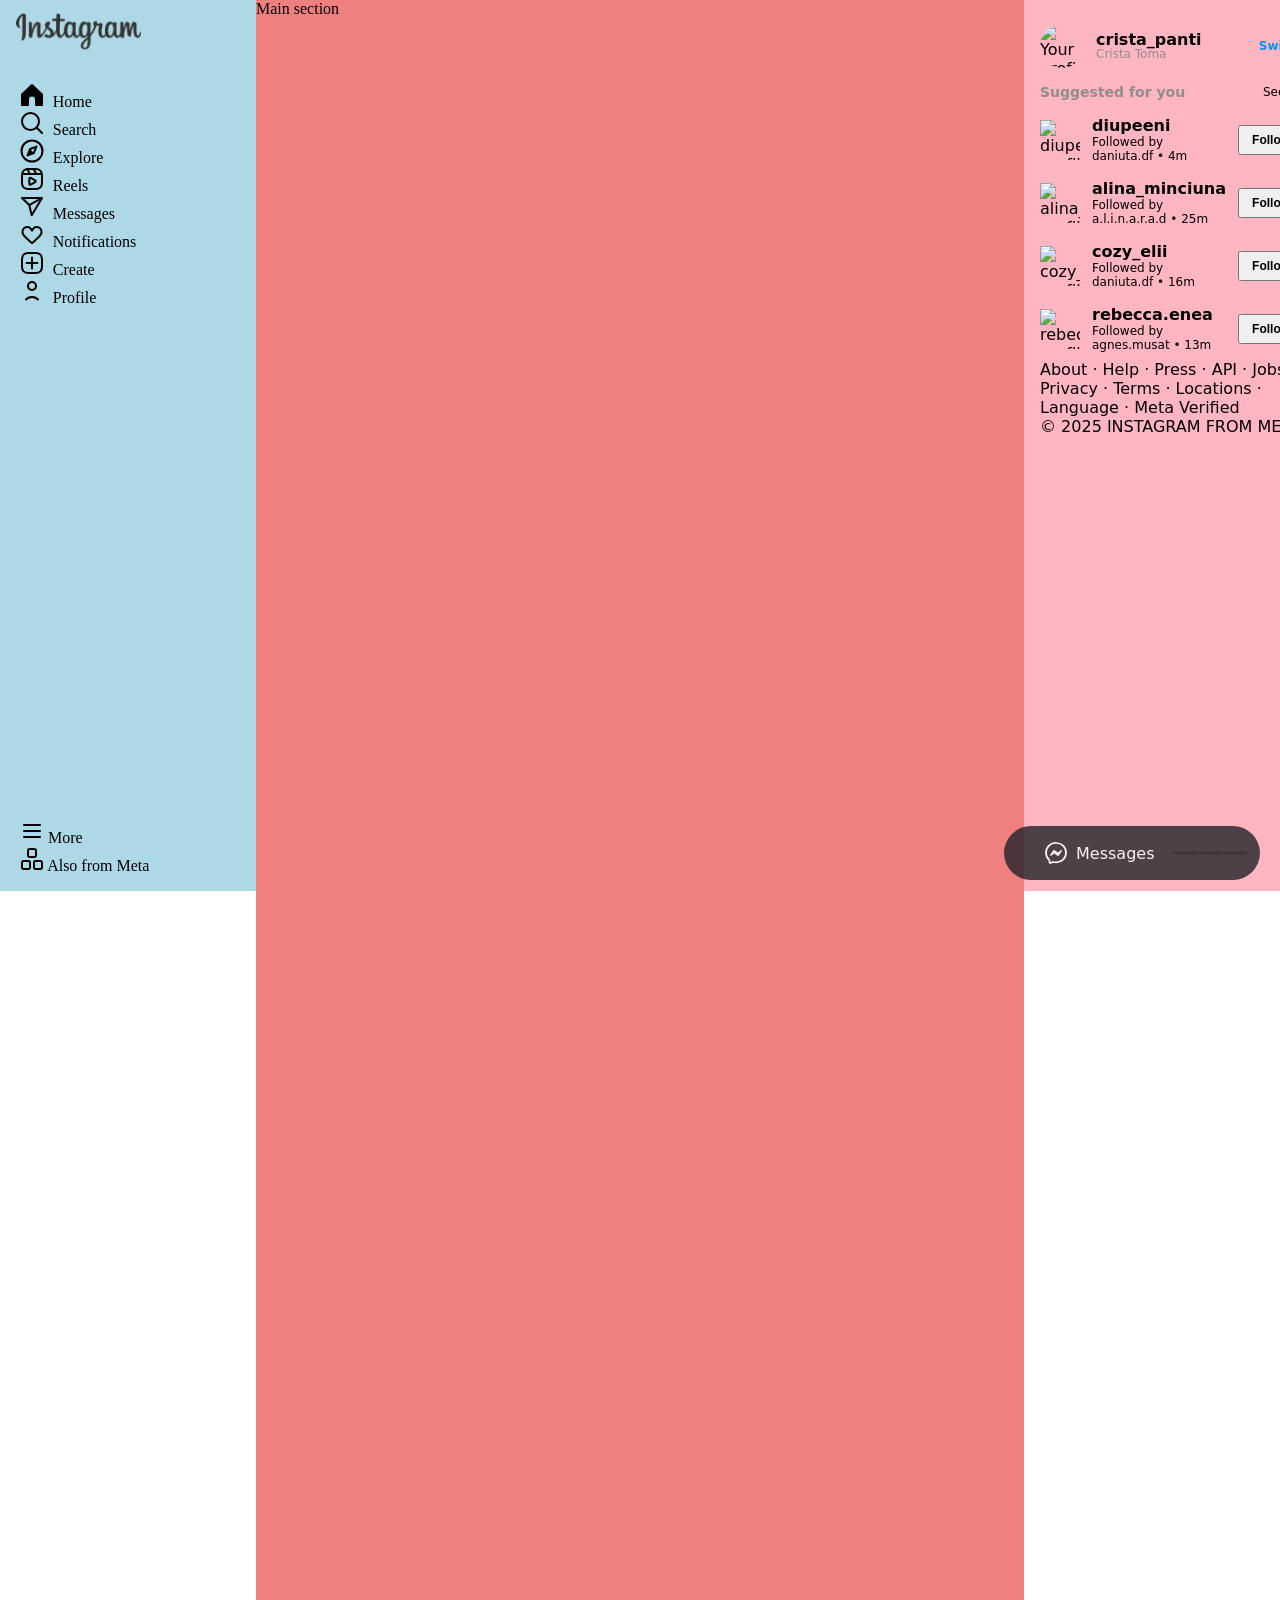
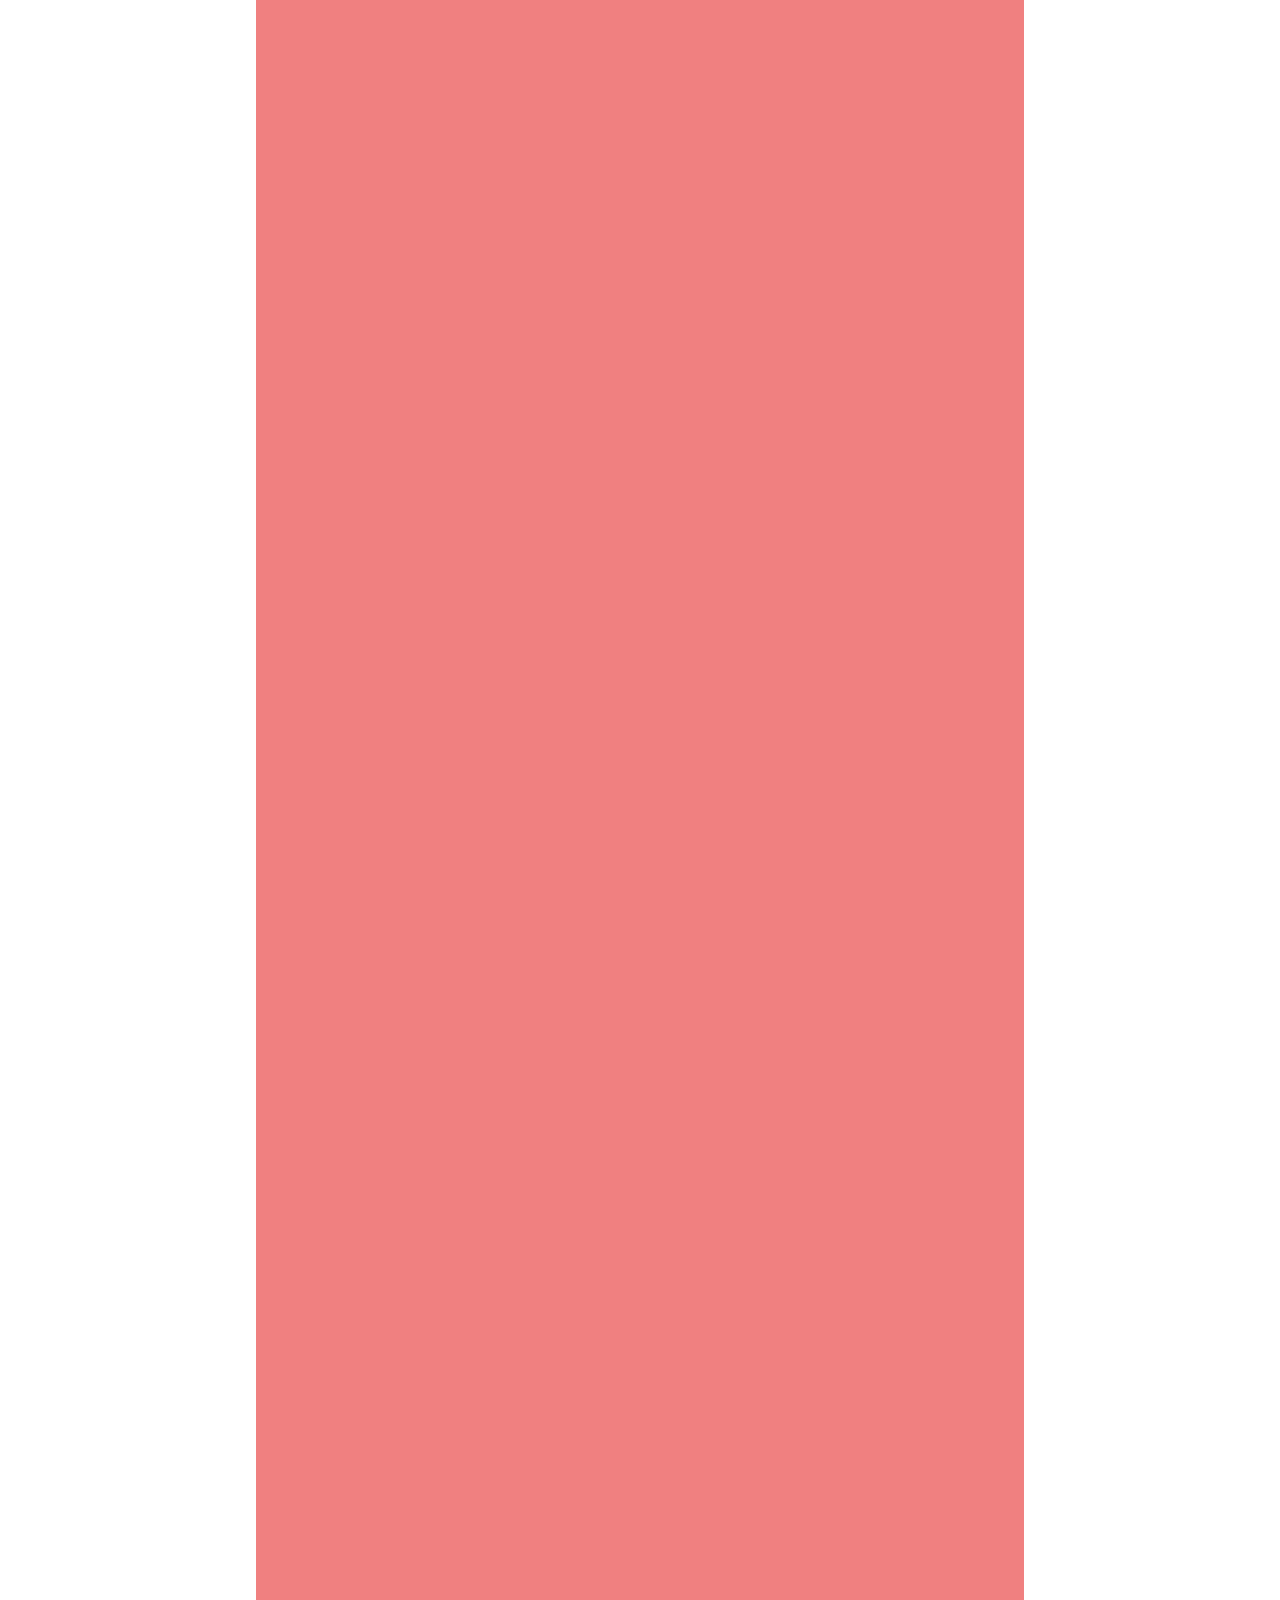
==== home.html @ 1e5a840c "first commit" ====
<!DOCTYPE html>
<html lang="en">
   <head>
      <meta charset="UTF-8">
      <meta name="viewport" content="width=device-width, initial-scale=1.0">
      <link rel="stylesheet" href="./home.css">
      <link rel="stylesheet" href="base.css">
      <title>Document</title>
   </head>
   <body>
      <div class="home_wrapper">
         <!-- Left sidebar  -->
        <div class="left_nav">
            <div class="instagram_text">
               <img src="./assets/instagram_text.png" alt="instagram text">
            </div>
            <!-- Left nav -->
             <div class="side_nav_nested_container">
            <ul class="side-menu">
               <li>
                  <a href="#" class="menu-link">
                     <!-- Home -->
                     <svg class="menu-icon" xmlns="http://www.w3.org/2000/svg"
                        viewBox="0 0 24 24" fill="currentColor" width="24" height="24">
                        <path d="M22 23h-6.001a1 1 0 0 1-1-1v-5.455a2.997 2.997 0 1 0-5.993 0V22a1 1 0 0 1-1 1H2a1 1 0 0 1-1-1V11.543a1.002 1.002 0 0 1 .31-.724l10-9.543a1.001 1.001 0 0 1 1.38 0l10 9.543a1.002 1.002 0 0 1 .31.724V22a1 1 0 0 1-1 1Z"></path>
                     </svg>
                     <span>Home</span>
                  </a>
               </li>
               <li>
                  <a href="#" class="menu-link">
                     <!-- Search -->
                     <svg class="menu-icon" xmlns="http://www.w3.org/2000/svg" viewBox="0 0 24 24"
                        fill="none" stroke="currentColor" stroke-width="2" stroke-linecap="round" stroke-linejoin="round"
                        width="24" height="24">
                        <path d="M19 10.5A8.5 8.5 0 1 1 10.5 2a8.5 8.5 0 0 1 8.5 8.5Z"></path>
                        <line x1="16.511" y1="16.511" x2="22" y2="22"></line>
                     </svg>
                     <span>Search</span>
                  </a>
               </li>
               <li>
                  <a href="#" class="menu-link">
                     <!-- Explore (compass corect) -->
                     <svg class="menu-icon" xmlns="http://www.w3.org/2000/svg" viewBox="0 0 24 24"
                        fill="currentColor" width="24" height="24" aria-label="Explore" role="img">
                        <polygon fill="none" points="13.941 13.953 7.581 16.424 10.06 10.056 16.42 7.585 13.941 13.953"
                           stroke="currentColor" stroke-linecap="round" stroke-linejoin="round" stroke-width="2"></polygon>
                        <polygon fill-rule="evenodd" points="10.06 10.056 13.949 13.945 7.581 16.424 10.06 10.056"></polygon>
                        <circle cx="12.001" cy="12.005" fill="none" r="10.5"
                           stroke="currentColor" stroke-linecap="round" stroke-linejoin="round" stroke-width="2"></circle>
                     </svg>
                     <span>Explore</span>
                  </a>
               </li>
               <li>
                  <a href="#" class="menu-link">
                     <!-- Reels (film + play) -->
                     <svg class="menu-icon" xmlns="http://www.w3.org/2000/svg" viewBox="0 0 24 24"
                        fill="none" stroke="currentColor" stroke-width="2" stroke-linecap="round" stroke-linejoin="round"
                        width="24" height="24">
                        <line x1="2.049" y1="7.002" x2="21.95" y2="7.002"></line>
                        <line x1="13.504" y1="2.001" x2="16.362" y2="7.002"></line>
                        <line x1="7.207" y1="2.11" x2="10.002" y2="7.002"></line>
                        <path d="M2 12.001v3.449c0 2.849.698 4.006 1.606 4.945.94.908 2.098 1.607 4.946 1.607h6.896c2.848 0 4.006-.699 4.946-1.607.908-.939 1.606-2.096 1.606-4.945V8.552c0-2.848-.698-4.006-1.606-4.945C19.454 2.699 18.296 2 15.448 2H8.552c-2.848 0-4.006.699-4.946 1.607C2.698 4.546 2 5.704 2 8.552Z"></path>
                        <path d="M9.763 17.664a.908.908 0 0 1-.454-.787V11.63a.909.909 0 0 1 1.364-.788l4.545 2.624a.909.909 0 0 1 0 1.575l-4.545 2.624a.91.91 0 0 1-.91 0Z" fill-rule="evenodd"></path>
                     </svg>
                     <span>Reels</span>
                  </a>
               </li>
               <li>
                  <a href="#" class="menu-link">
                     <!-- Messages (paper plane) -->
                     <svg class="menu-icon" xmlns="http://www.w3.org/2000/svg" viewBox="0 0 24 24"
                        fill="none" stroke="currentColor" stroke-width="2" stroke-linejoin="round"
                        width="24" height="24">
                        <line x1="22" y1="3" x2="9.218" y2="10.083"></line>
                        <polygon points="11.698 20.334 22 3.001 2 3.001 9.218 10.084 11.698 20.334"></polygon>
                     </svg>
                     <span>Messages</span>
                  </a>
               </li>
               <li>
                  <a href="#" class="menu-link">
                     <!-- Notifications (heart) -->
                     <svg class="menu-icon" xmlns="http://www.w3.org/2000/svg" viewBox="0 0 24 24"
                        fill="none" stroke="currentColor" stroke-width="2" width="24" height="24">
                        <path d="M16.792 3.904A4.989 4.989 0 0 1 21.5 9.122c0 3.072-2.652 4.959-5.197 7.222-2.512 2.243-3.865 3.469-4.303 3.752-.477-.309-2.143-1.823-4.303-3.752C5.141 14.072 2.5 12.167 2.5 9.122a4.989 4.989 0 0 1 4.708-5.218 4.21 4.21 0 0 1 3.675 1.941c.84 1.175.98 1.763 1.12 1.763s.278-.588 1.11-1.766a4.17 4.17 0 0 1 3.679-1.938Z"></path>
                     </svg>
                     <span>Notifications</span>
                  </a>
               </li>
               <li>
                  <a href="#" class="menu-link">
                     <!-- Create (plus în pătrat) -->
                     <svg class="menu-icon" xmlns="http://www.w3.org/2000/svg" viewBox="0 0 24 24"
                        fill="none" stroke="currentColor" stroke-width="2" stroke-linecap="round" stroke-linejoin="round"
                        width="24" height="24">
                        <path d="M2 12v3.45c0 2.849.698 4.005 1.606 4.944.94.909 2.098 1.608 4.946 1.608h6.896c2.848 0 4.006-.7 4.946-1.608C21.302 19.455 22 18.3 22 15.45V8.552c0-2.849-.698-4.006-1.606-4.945C19.454 2.7 18.296 2 15.448 2H8.552c-2.848 0-4.006.699-4.946 1.607C2.698 4.547 2 5.703 2 8.552Z"></path>
                        <line x1="6.545" y1="12.001" x2="17.455" y2="12.001"></line>
                        <line x1="12.003" y1="6.545" x2="12.003" y2="17.455"></line>
                     </svg>
                     <span>Create</span>
                  </a>
               </li>
               <li>
                  <a href="#" class="menu-link">
                     <!-- Profile -->
                     <svg class="menu-icon" xmlns="http://www.w3.org/2000/svg" fill="none" viewBox="0 0 24 24"
                        stroke="currentColor" stroke-width="2" width="24" height="24">
                        <circle cx="12" cy="7" r="4"></circle>
                        <path d="M5.5 21a8.38 8.38 0 0 1 13 0"></path>
                     </svg>
                     <span>Profile</span>
                  </a>
               </li>
            </ul>
            <ul>
               <li>
                  <svg viewBox="0 0 24 24" style="height: 24px;width:24px;" fill="none" xmlns="http://www.w3.org/2000/svg">
                     <g id="SVGRepo_bgCarrier" stroke-width="0"></g>
                     <g id="SVGRepo_tracerCarrier" stroke-linecap="round" stroke-linejoin="round"></g>
                     <g id="SVGRepo_iconCarrier">
                        <path d="M4 18L20 18" stroke="#000000" stroke-width="2" stroke-linecap="round"></path>
                        <path d="M4 12L20 12" stroke="#000000" stroke-width="2" stroke-linecap="round"></path>
                        <path d="M4 6L20 6" stroke="#000000" stroke-width="2" stroke-linecap="round"></path>
                     </g>
                  </svg>
                  <a href="#">More</a>
               </li>
               <li>
                  <svg aria-label="Also from Meta" style="height: 24px;width:24px;" class="x1lliihq x1n2onr6 x5n08af" fill="currentColor" height="24" role="img" viewBox="0 0 24 24" width="24">
                     <title>Also from Meta</title>
                     <path d="M9.5 11h5c1.379 0 2.5-1.122 2.5-2.5v-5C17 2.122 15.879 1 14.5 1h-5A2.503 2.503 0 0 0 7 3.5v5C7 9.878 8.12 11 9.5 11ZM9 3.5a.5.5 0 0 1 .5-.5h5a.5.5 0 0 1 .5.5v5a.5.5 0 0 1-.5.5h-5a.5.5 0 0 1-.5-.5v-5ZM8.499 13h-5a2.503 2.503 0 0 0-2.5 2.5v5c0 1.378 1.12 2.5 2.5 2.5h5c1.379 0 2.5-1.122 2.5-2.5v-5c0-1.378-1.121-2.5-2.5-2.5Zm.5 7.5a.5.5 0 0 1-.5.5h-5a.5.5 0 0 1-.5-.5v-5a.5.5 0 0 1 .5-.5h5a.5.5 0 0 1 .5.5v5Zm11.5-7.5h-5a2.503 2.503 0 0 0-2.5 2.5v5c0 1.378 1.12 2.5 2.5 2.5h5c1.379 0 2.5-1.122 2.5-2.5v-5c0-1.378-1.121-2.5-2.5-2.5Zm.5 7.5a.5.5 0 0 1-.5.5h-5a.5.5 0 0 1-.5-.5v-5a.5.5 0 0 1 .5-.5h5a.5.5 0 0 1 .5.5v5Z"></path>
                  </svg>
                  <a href="#">Also from Meta</a>
               </li>
            </ul>
             </div>
         </div>

         <!-- Main section  -->
         <div class="main_section">Main section</div>
         
         <!-- Right sidebar -->
         <aside class="right_nav">
      <section class="account-card">
         <img class="avatar" src="https://www.citypng.com/public/uploads/preview/hd-man-user-illustration-icon-transparent-png-701751694974843ybexneueic.png" alt="Your profile photo"> 
         <div class="name-stack"> <a class="username" href="#">crista_panti</a> <span class="fullname">Crista Toma</span> </div>
         <a class="switch-link" href="#">Switch</a> 
      </section>
      <header class="suggested-header">
         <h2>Suggested for you</h2>
         <a class="see-all" href="#">See All</a> 
      </header>
      <ul class="suggestions">
         <li class="suggestion">
            <img class="avatar" src="https://img.freepik.com/free-photo/business-woman-banner-concept-with-copy-space_23-2149601457.jpg?semt=ais_hybrid&w=740&q=80" alt="diupeeni profile"> 
            <div class="suggestion-info"> <a class="username" href="#">diupeeni</a> <span class="meta">Followed by daniuta.df • 4m</span> </div>
            <button class="btn-follow" type="button">Follow</button> 
         </li>
         <li class="suggestion">
            <img class="avatar" src="https://img.freepik.com/free-photo/business-woman-banner-concept-with-copy-space_23-2149601457.jpg?semt=ais_hybrid&w=740&q=80" alt="alina_minciuna profile"> 
            <div class="suggestion-info"> <a class="username" href="#">alina_minciuna</a> <span class="meta">Followed by a.l.i.n.a.r.a.d • 25m</span> </div>
            <button class="btn-follow" type="button">Follow</button> 
         </li>
         <li class="suggestion">
            <img class="avatar" src="https://img.freepik.com/free-photo/business-woman-banner-concept-with-copy-space_23-2149601457.jpg?semt=ais_hybrid&w=740&q=80" alt="cozy_elii profile"> 
            <div class="suggestion-info"> <a class="username" href="#">cozy_elii</a> <span class="meta">Followed by daniuta.df • 16m</span> </div>
            <button class="btn-follow" type="button">Follow</button> 
         </li>
         <li class="suggestion">
            <img class="avatar" src="https://img.freepik.com/free-photo/business-woman-banner-concept-with-copy-space_23-2149601457.jpg?semt=ais_hybrid&w=740&q=80" alt="rebecca.enea profile"> 
            <div class="suggestion-info"> <a class="username" href="#">rebecca.enea</a> <span class="meta">Followed by agnes.musat • 13m</span> </div>
            <button class="btn-follow" type="button">Follow</button> 
         </li>
      </ul>
      <div class="right-footer">
         <div>
            <a href="#">About</a> · <a href="#">Help</a> · <a href="#">Press</a> · <a href="#">API</a> · <a href="#">Jobs</a> · <a href="#">Privacy</a> · <a href="#">Terms</a> · <a href="#">Locations</a> · <a href="#">Language</a> · <a href="#">Meta Verified</a> 
         </div>
         <div class="copyright">© 2025 INSTAGRAM FROM META</div>
      </div>
      <div class="message">
         <svg aria-label="Direct messages" class="x1lliihq x1n2onr6 xyb1xck" fill="currentColor" height="24" role="img" viewBox="0 0 24 24" width="24"><title>Direct messages</title><path d="M12.003 2.001a9.705 9.705 0 1 1 0 19.4 10.876 10.876 0 0 1-2.895-.384.798.798 0 0 0-.533.04l-1.984.876a.801.801 0 0 1-1.123-.708l-.054-1.78a.806.806 0 0 0-.27-.569 9.49 9.49 0 0 1-3.14-7.175 9.65 9.65 0 0 1 10-9.7Z" fill="none" stroke="currentColor" stroke-miterlimit="10" stroke-width="1.739"></path><path d="M17.79 10.132a.659.659 0 0 0-.962-.873l-2.556 2.05a.63.63 0 0 1-.758.002L11.06 9.47a1.576 1.576 0 0 0-2.277.42l-2.567 3.98a.659.659 0 0 0 .961.875l2.556-2.049a.63.63 0 0 1 .759-.002l2.452 1.84a1.576 1.576 0 0 0 2.278-.42Z" fill-rule="evenodd"></path></svg>
         <div>Messages</div>
         <div class="recent_messages">
            <img src="https://scontent.cdninstagram.com/v/t51.2885-19/301181826_754272682454479_6358869559577332817_n.jpg?stp=dst-jpg_s150x150_tt6&_nc_cat=105&ccb=7-5&_nc_sid=f7ccc5&efg=eyJ2ZW5jb2RlX3RhZyI6InByb2ZpbGVfcGljLnd3dy4xMDgwLkMzIn0%3D&_nc_ohc=81FM7euE7fwQ7kNvwGcBixJ&_nc_oc=AdmMdicU7JYaR_gs56qC85laWBeEeOb-3VID0R8LkR2NNsrj1lwaFoS6LI-Fm5Bk_uA&_nc_ad=z-m&_nc_cid=0&_nc_zt=24&_nc_ht=scontent.cdninstagram.com&oh=00_AfaCDP230aWJsEMiWX53Kp7XG7lmguRbIcfQJsqG5CUlRg&oe=68C81314" alt="">
            <img src="https://scontent.cdninstagram.com/v/t51.75761-19/509581241_18281774320253475_2812991320024330974_n.jpg?stp=dst-jpg_s150x150_tt6&_nc_cat=111&ccb=7-5&_nc_sid=f7ccc5&efg=eyJ2ZW5jb2RlX3RhZyI6InByb2ZpbGVfcGljLnd3dy43OTYuQzMifQ%3D%3D&_nc_ohc=uy1hT06AP-QQ7kNvwGH866X&_nc_oc=AdnyRcHVMOMwKz_rTVVnYX2OqnL_xO2sgrpMejuEoHI615cb9A2zlw3GdXBOpDlfWhw&_nc_ad=z-m&_nc_cid=0&_nc_zt=24&_nc_ht=scontent.cdninstagram.com&_nc_gid=c0Akj5zQsnhxXsvn9Z77jA&oh=00_AfYfGrkmx5OANiPY43pacs9kYTu6ZCnnhqKKYJ5FqrXjig&oe=68C81644" alt="">
            <img src="https://scontent.cdninstagram.com/v/t51.2885-19/273806927_344133284100903_6844569360374974456_n.jpg?stp=dst-jpg_s150x150_tt6&_nc_cat=111&ccb=7-5&_nc_sid=f7ccc5&efg=eyJ2ZW5jb2RlX3RhZyI6InByb2ZpbGVfcGljLnd3dy4zMjAuQzMifQ%3D%3D&_nc_ohc=VqESltlGuWUQ7kNvwGll-i4&_nc_oc=AdnEwpi46Rk0zZUq-Eqw7OuFagng9XOUiDwt_LMfAJuNXtwhuk-zK0zdA-z_3YzJEOA&_nc_ad=z-m&_nc_cid=0&_nc_zt=24&_nc_ht=scontent.cdninstagram.com&oh=00_AfYaknxWErzirxnghuRjMhqGBIRoibvT7I_wZn03Y1AT3A&oe=68C8131C" alt="">
         </div>
      </div>
   </aside>

      </div>
   </body>
</html>
</div>

</div>
</body>
</html>
---- home.css ----
body {
  margin: 0;
}

.home_wrapper {
  display: flex;
}

.left_nav {
  display: flex;
  flex-direction: column;
  flex: 0 0 20%;
  height: 99vh;
  background-color: lightblue;
}

.main_section {
  height: 200rem;
  flex: 0 0 60%;
  background-color: lightcoral;
}
.right_nav {
  flex: 0 0 20%;
  background-color: lightpink;
}

a {
  color: black;
  text-decoration: none;
}

.left_nav ul li {
  list-style-type: none;
}
.left_nav ul li span {
  margin-left: 0.3rem;
}
.side_nav_nested_container {
  height: inherit;
  display: flex;
  flex-direction: column;
  justify-content: space-between;
}
ul {
  padding: 0px 20px;
}
.instagram_text > img {
  width: 125px !important;
  margin-left: 1rem;
}

/* Right nav */
.right_nav {
  /* width: 320px; */
  padding: 24px 16px;
  box-sizing: border-box;
  top: 24px;
  align-self: start;
  font-family: system-ui, -apple-system, Segoe UI, Roboto, Arial, sans-serif;
}

.home_wrapper {
}

.account-card {
  display: flex;
  align-items: center;
  gap: 12px;
  margin-bottom: 16px;
}
.account-card .avatar {
  width: 44px;
  height: 44px;
  border-radius: 50%;
  object-fit: cover;
}
.account-card .name-stack {
  display: flex;
  flex-direction: column;
  line-height: 1.1;
  flex: 1;
  min-width: 0;
}
.account-card .username {
  font-weight: 600;
  text-decoration: none;
}
.account-card .fullname {
  color: #8e8e8e;
  font-size: 12px;
}
.account-card .switch-link {
  margin-left: 8px;
  font-weight: 600;
  font-size: 12px;
  color: #0095f6;
  text-decoration: none;
}

.suggested-header {
  display: flex;
  justify-content: space-between;
  align-items: center;
  margin: 16px 0 8px;
}
.suggested-header h2 {
  font-size: 14px;
  color: #8e8e8e;
  font-weight: 600;
  margin: 0;
}
.suggested-header .see-all {
  font-size: 12px;
  color: #000;
  text-decoration: none;
}

.suggestions {
  list-style: none;
  padding: 0;
  margin: 0;
}
.suggestion {
  display: flex;
  align-items: center;
  gap: 12px;
  padding: 8px 0;
}
.suggestion .avatar {
  width: 40px;
  height: 40px;
}
.suggestion .suggestion-info {
  display: flex;
  flex-direction: column;
  flex: 1;
  min-width: 0;
}
.suggestion .username {
  font-weight: 600;
  color: #000;
  text-decoration: none;
}
.suggestion .meta {
  font-size: 12px;
}

.btn-follow {
  padding: 6px 12px;
  font-weight: 600;
  font-size: 12px;
}

.right_nav {
  height: 99vh;
}
.message {
  display: flex;
  position: fixed;
  bottom: 20px;
  right: 20px;
  background-color: #212328;
  border-radius: 40px;
  padding: 15px 40px;
  color: white;
  opacity: 0.8;
  align-items: center;
  width: 11rem;
}
.message div:nth-of-type(1) {
  margin-left: 8px;
}

.recent_messages {
  display: flex;
  position: absolute;
  right: 10px;
}
.recent_messages img {
  width: 25px;
  /* height: 20px; */
  border-radius: 50%;
  margin-left: -4px;
  border: 2px solid rgb(18, 23, 23);
}
---- base.css ----
.instagram_text > img {
  width: 175px;
}
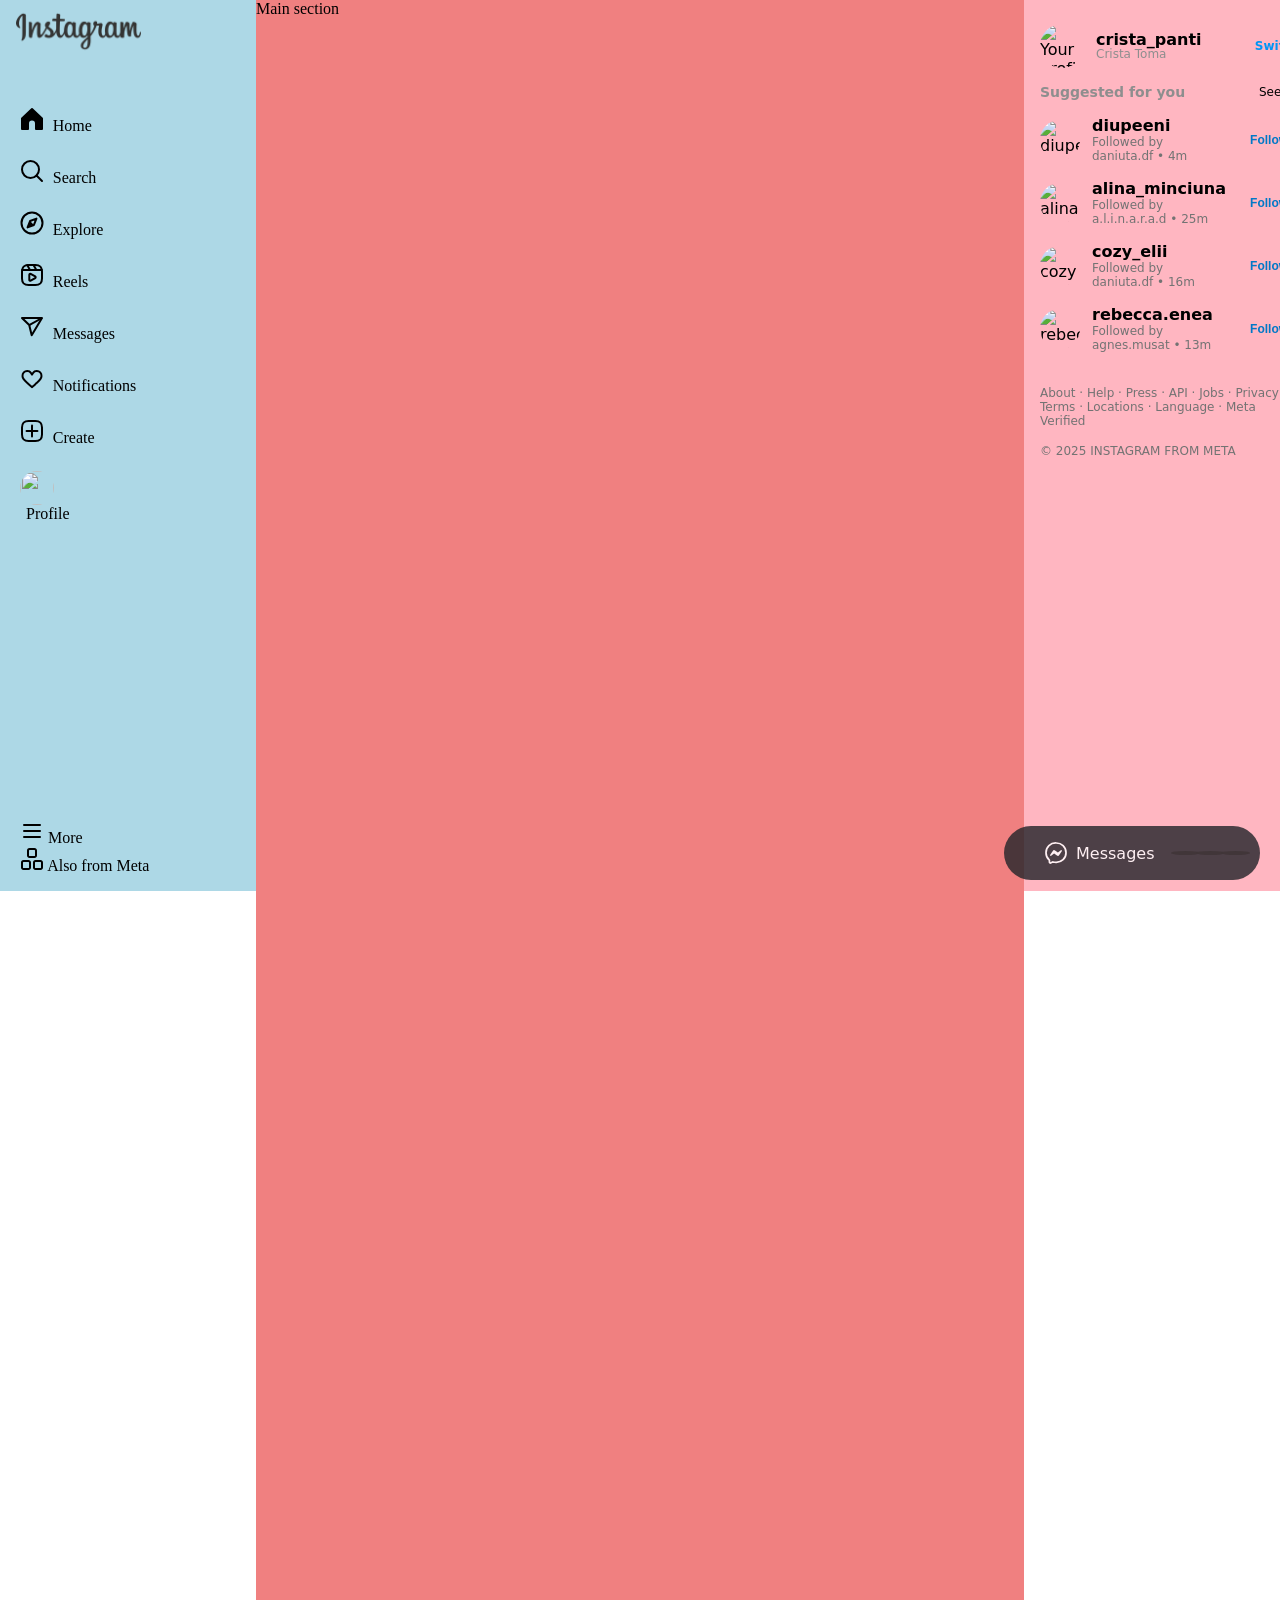
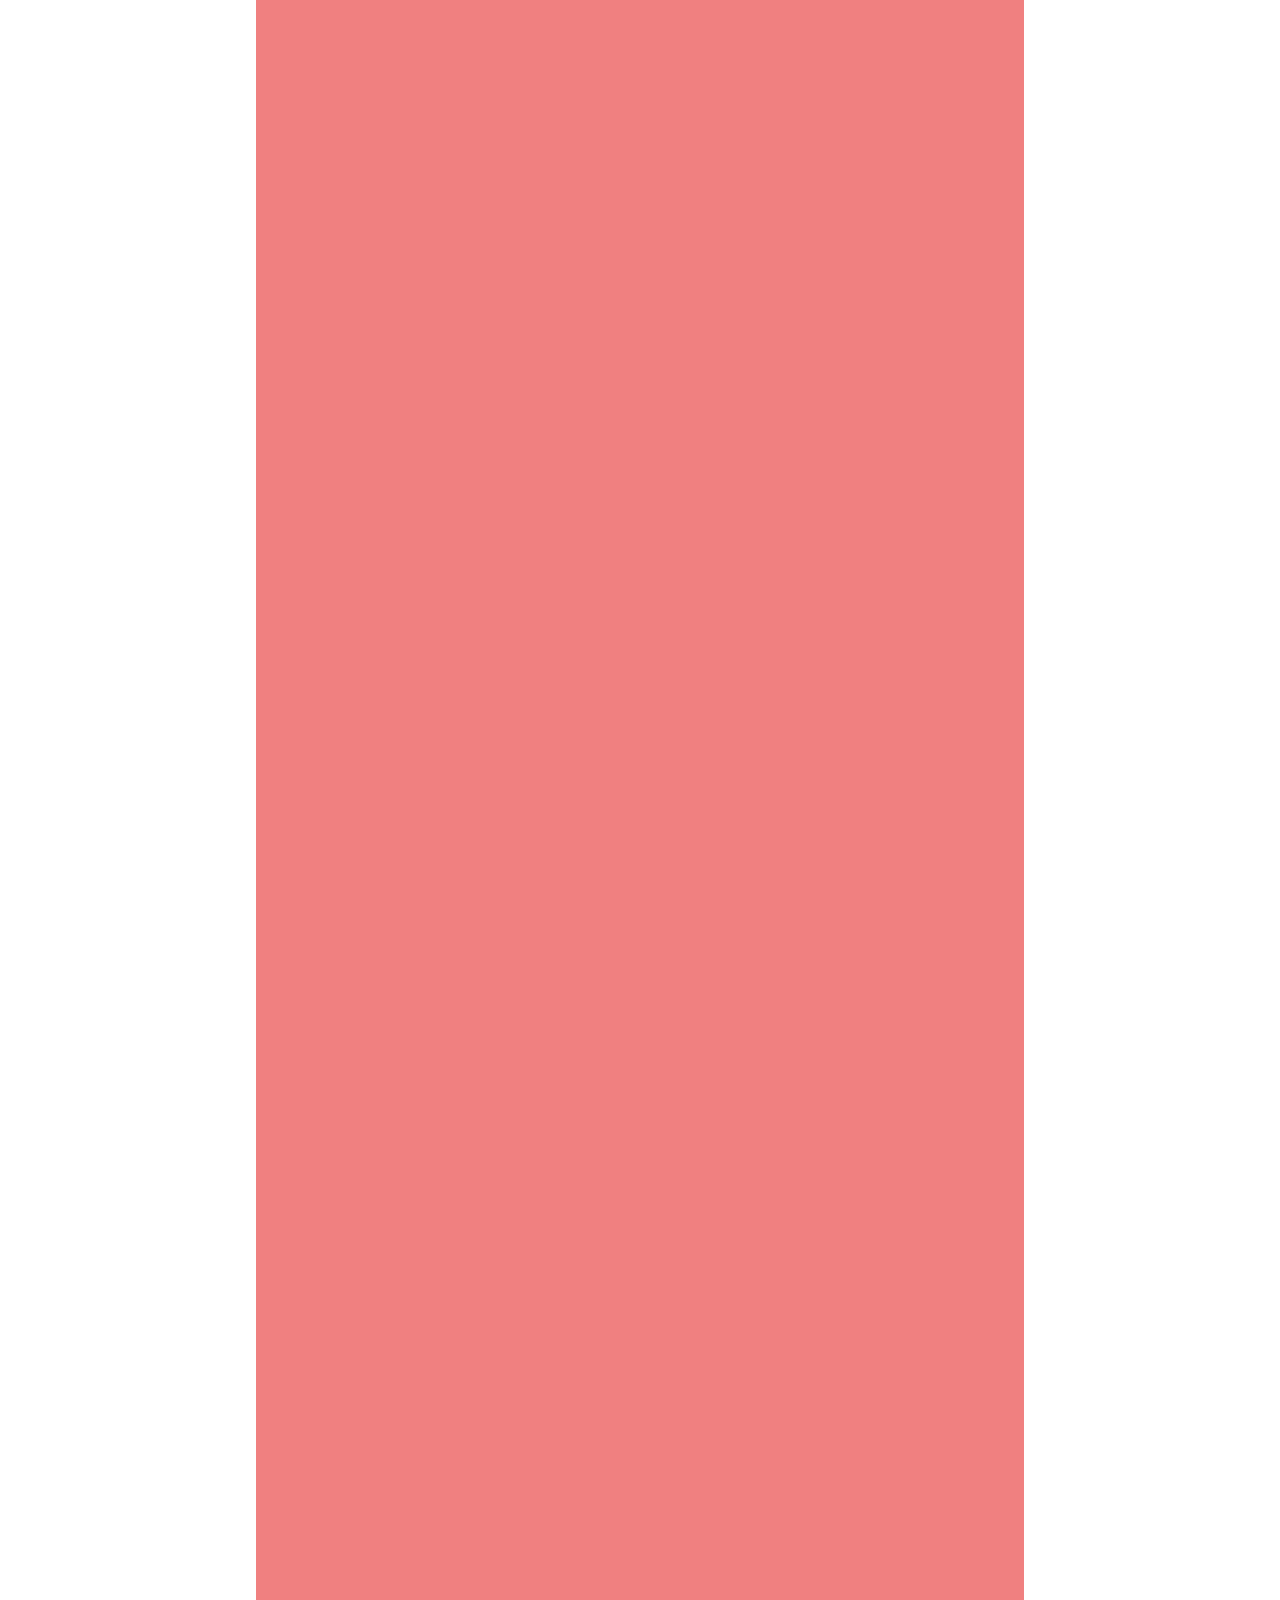
==== commit 1ef43229: "second commit" ====
--- a/home.html
+++ b/home.html
@@ -103,15 +103,12 @@
                      <span>Create</span>
                   </a>
                </li>
-               <li>
+               <li class="user_profile_li">
                   <a href="#" class="menu-link">
-                     <!-- Profile -->
-                     <svg class="menu-icon" xmlns="http://www.w3.org/2000/svg" fill="none" viewBox="0 0 24 24"
-                        stroke="currentColor" stroke-width="2" width="24" height="24">
-                        <circle cx="12" cy="7" r="4"></circle>
-                        <path d="M5.5 21a8.38 8.38 0 0 1 13 0"></path>
-                     </svg>
-                     <span>Profile</span>
+                     <div>
+                        <img class="avatar" src="https://encrypted-tbn0.gstatic.com/images?q=tbn:ANd9GcSTj6fbUelbIed5n0n5QdPxTT8ZET0FTV0tlQ&s">
+                     </div>   
+                     <div>Profile</div>
                   </a>
                </li>
             </ul>
@@ -145,7 +142,7 @@
          <!-- Right sidebar -->
          <aside class="right_nav">
       <section class="account-card">
-         <img class="avatar" src="https://www.citypng.com/public/uploads/preview/hd-man-user-illustration-icon-transparent-png-701751694974843ybexneueic.png" alt="Your profile photo"> 
+         <img class="avatar" src="https://encrypted-tbn0.gstatic.com/images?q=tbn:ANd9GcSTj6fbUelbIed5n0n5QdPxTT8ZET0FTV0tlQ&s" alt="Your profile photo"> 
          <div class="name-stack"> <a class="username" href="#">crista_panti</a> <span class="fullname">Crista Toma</span> </div>
          <a class="switch-link" href="#">Switch</a> 
       </section>
--- a/home.css
+++ b/home.css
@@ -68,7 +68,7 @@
   gap: 12px;
   margin-bottom: 16px;
 }
-.account-card .avatar {
+.avatar {
   width: 44px;
   height: 44px;
   border-radius: 50%;
@@ -183,3 +183,39 @@
   margin-left: -4px;
   border: 2px solid rgb(18, 23, 23);
 }
+.right-footer,
+.right-footer a {
+  font-size: 12px;
+  color: rgb(115, 115, 115);
+}
+
+.right-footer {
+  margin-top: 1.6rem;
+}
+.copyright {
+  margin-top: 1rem;
+}
+.btn-follow {
+  background-color: transparent;
+  color: #0178c7;
+  outline: none;
+  border: none;
+}
+.btn-follow:hover {
+  cursor: pointer;
+}
+.meta {
+  color: rgb(115, 115, 115);
+}
+.side-menu li {
+  margin-top: 1.5rem;
+}
+.user_profile_li img {
+  display: flex;
+  align-items: ce;
+  width: 34px;
+  height: 34px;
+}
+.user_profile_li a div:nth-of-type(2) {
+  margin-left: 6px;
+}
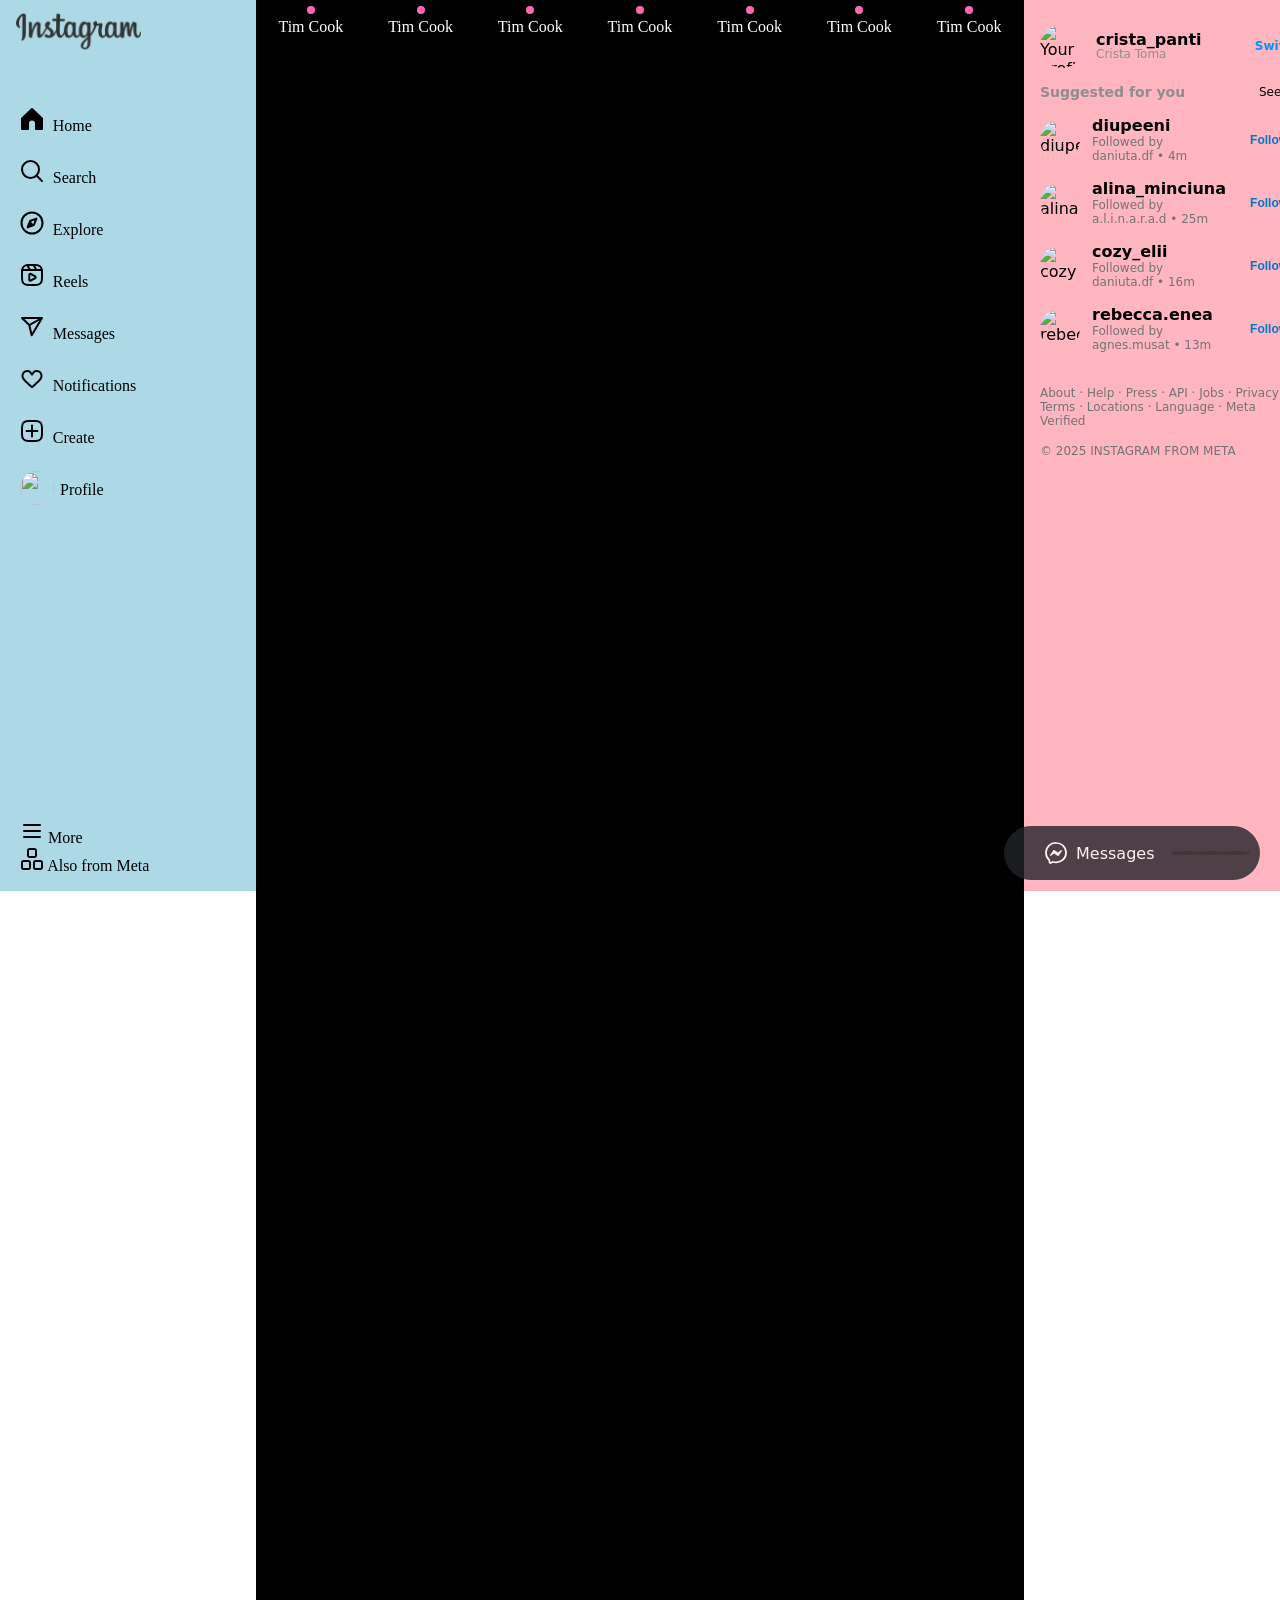
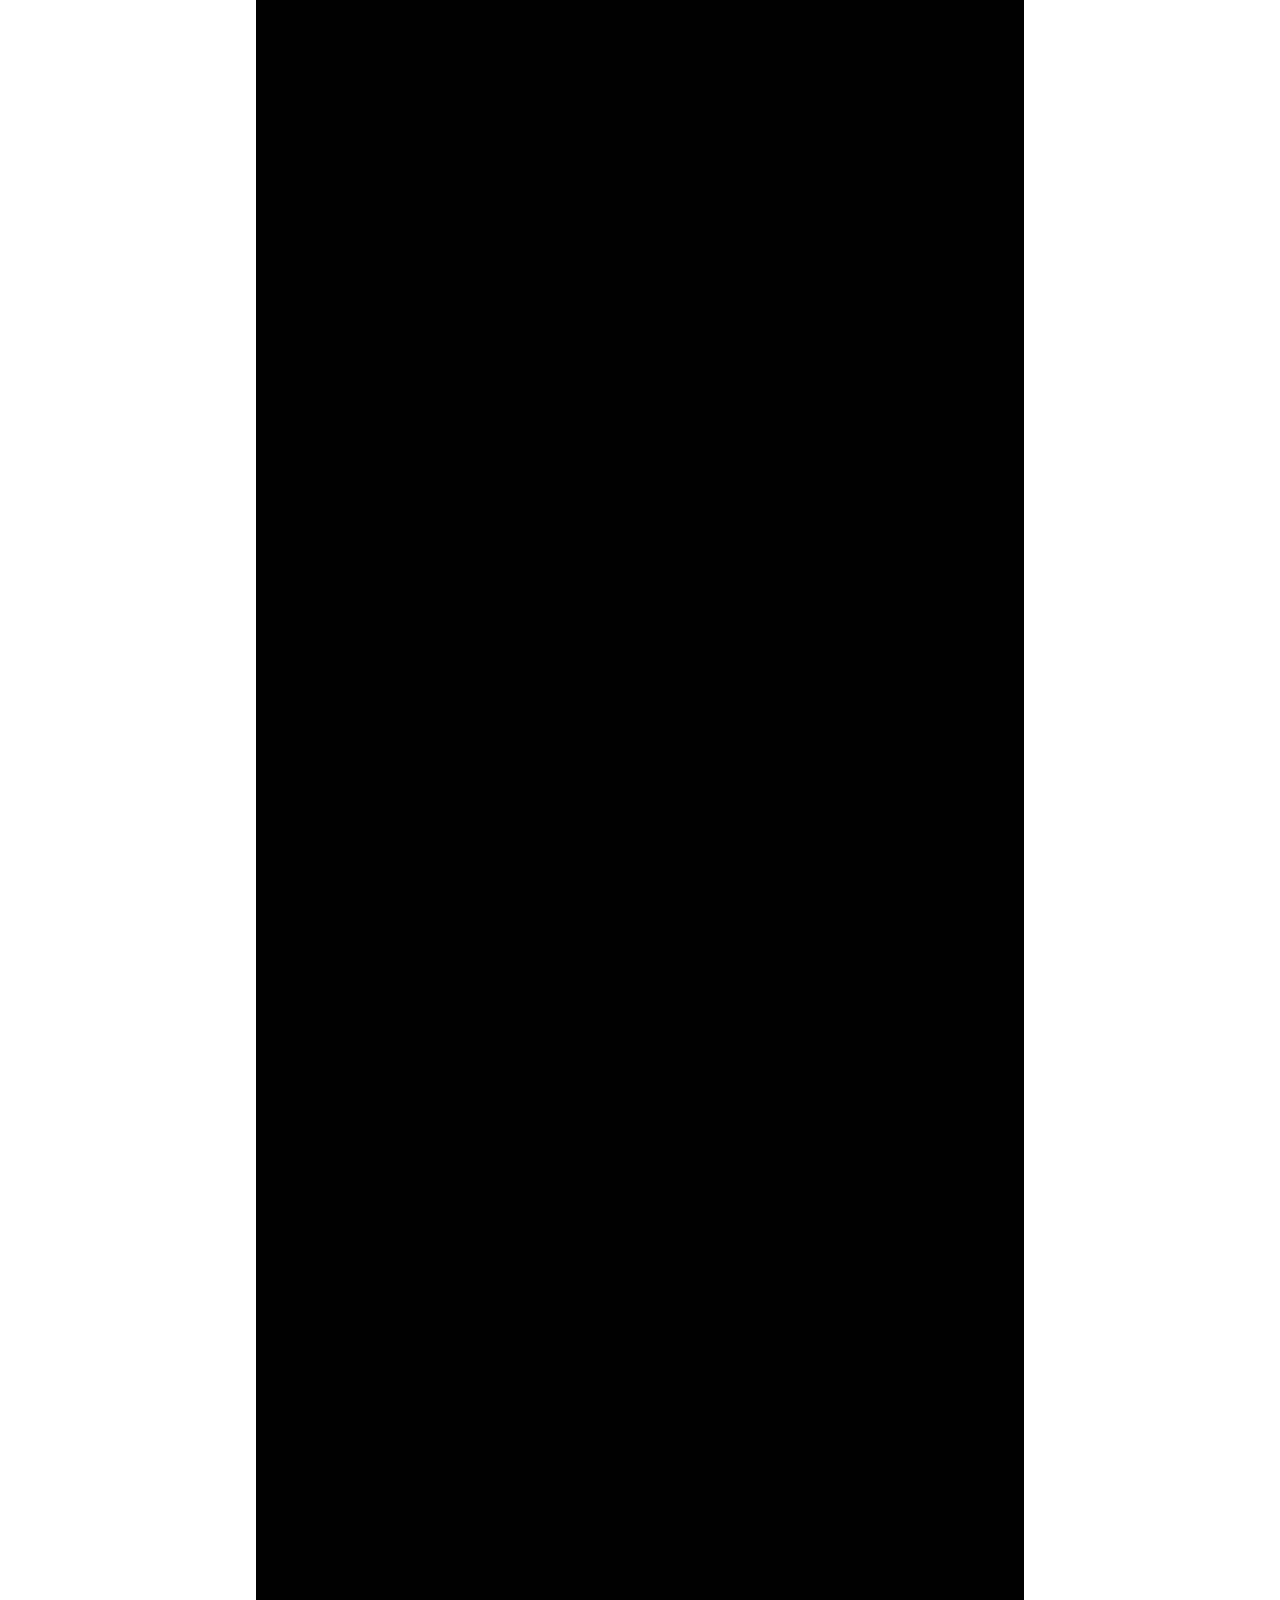
==== commit 53fc2d47: "commit" ====
--- a/home.html
+++ b/home.html
@@ -137,7 +137,60 @@
          </div>
 
          <!-- Main section  -->
-         <div class="main_section">Main section</div>
+         <div class="main_section">
+            <div class="story_wrapper">
+               <!-- Item -->
+               <div class="story_item">
+                  <div class="story_image_item">
+                     <img src="https://funylifee.in/wp-content/uploads/2023/10/24_Instagram-DP-Images-WWW.FUNYLIFE.IN_-1024x1024.jpg" alt="">
+                  </div>
+                  <p class="story_image_text">Tim Cook</p> 
+               </div>  
+               <!-- Item -->
+               <div class="story_item">
+                  <div class="story_image_item">
+                     <img src="https://funylifee.in/wp-content/uploads/2023/10/24_Instagram-DP-Images-WWW.FUNYLIFE.IN_-1024x1024.jpg" alt="">
+                  </div>
+                  <p class="story_image_text">Tim Cook</p> 
+               </div>  
+               <!-- Item -->
+               <div class="story_item">
+                  <div class="story_image_item">
+                     <img src="https://funylifee.in/wp-content/uploads/2023/10/24_Instagram-DP-Images-WWW.FUNYLIFE.IN_-1024x1024.jpg" alt="">
+                  </div>
+                  <p class="story_image_text">Tim Cook</p> 
+               </div>  
+               <!-- Item -->
+               <div class="story_item">
+                  <div class="story_image_item">
+                     <img src="https://funylifee.in/wp-content/uploads/2023/10/24_Instagram-DP-Images-WWW.FUNYLIFE.IN_-1024x1024.jpg" alt="">
+                  </div>
+                  <p class="story_image_text">Tim Cook</p> 
+               </div>  
+               <!-- Item -->
+               <div class="story_item">
+                  <div class="story_image_item">
+                     <img src="https://funylifee.in/wp-content/uploads/2023/10/24_Instagram-DP-Images-WWW.FUNYLIFE.IN_-1024x1024.jpg" alt="">
+                  </div>
+                  <p class="story_image_text">Tim Cook</p> 
+               </div>  
+               <!-- Item -->
+               <div class="story_item">
+                  <div class="story_image_item">
+                     <img src="https://funylifee.in/wp-content/uploads/2023/10/24_Instagram-DP-Images-WWW.FUNYLIFE.IN_-1024x1024.jpg" alt="">
+                  </div>
+                  <p class="story_image_text">Tim Cook</p> 
+               </div>  
+               <!-- Item -->
+               <div class="story_item">
+                  <div class="story_image_item">
+                     <img src="https://funylifee.in/wp-content/uploads/2023/10/24_Instagram-DP-Images-WWW.FUNYLIFE.IN_-1024x1024.jpg" alt="">
+                  </div>
+                  <p class="story_image_text">Tim Cook</p> 
+               </div>  
+
+            </div>
+          </div>
          
          <!-- Right sidebar -->
          <aside class="right_nav">
@@ -182,9 +235,9 @@
          <svg aria-label="Direct messages" class="x1lliihq x1n2onr6 xyb1xck" fill="currentColor" height="24" role="img" viewBox="0 0 24 24" width="24"><title>Direct messages</title><path d="M12.003 2.001a9.705 9.705 0 1 1 0 19.4 10.876 10.876 0 0 1-2.895-.384.798.798 0 0 0-.533.04l-1.984.876a.801.801 0 0 1-1.123-.708l-.054-1.78a.806.806 0 0 0-.27-.569 9.49 9.49 0 0 1-3.14-7.175 9.65 9.65 0 0 1 10-9.7Z" fill="none" stroke="currentColor" stroke-miterlimit="10" stroke-width="1.739"></path><path d="M17.79 10.132a.659.659 0 0 0-.962-.873l-2.556 2.05a.63.63 0 0 1-.758.002L11.06 9.47a1.576 1.576 0 0 0-2.277.42l-2.567 3.98a.659.659 0 0 0 .961.875l2.556-2.049a.63.63 0 0 1 .759-.002l2.452 1.84a1.576 1.576 0 0 0 2.278-.42Z" fill-rule="evenodd"></path></svg>
          <div>Messages</div>
          <div class="recent_messages">
-            <img src="https://scontent.cdninstagram.com/v/t51.2885-19/301181826_754272682454479_6358869559577332817_n.jpg?stp=dst-jpg_s150x150_tt6&_nc_cat=105&ccb=7-5&_nc_sid=f7ccc5&efg=eyJ2ZW5jb2RlX3RhZyI6InByb2ZpbGVfcGljLnd3dy4xMDgwLkMzIn0%3D&_nc_ohc=81FM7euE7fwQ7kNvwGcBixJ&_nc_oc=AdmMdicU7JYaR_gs56qC85laWBeEeOb-3VID0R8LkR2NNsrj1lwaFoS6LI-Fm5Bk_uA&_nc_ad=z-m&_nc_cid=0&_nc_zt=24&_nc_ht=scontent.cdninstagram.com&oh=00_AfaCDP230aWJsEMiWX53Kp7XG7lmguRbIcfQJsqG5CUlRg&oe=68C81314" alt="">
-            <img src="https://scontent.cdninstagram.com/v/t51.75761-19/509581241_18281774320253475_2812991320024330974_n.jpg?stp=dst-jpg_s150x150_tt6&_nc_cat=111&ccb=7-5&_nc_sid=f7ccc5&efg=eyJ2ZW5jb2RlX3RhZyI6InByb2ZpbGVfcGljLnd3dy43OTYuQzMifQ%3D%3D&_nc_ohc=uy1hT06AP-QQ7kNvwGH866X&_nc_oc=AdnyRcHVMOMwKz_rTVVnYX2OqnL_xO2sgrpMejuEoHI615cb9A2zlw3GdXBOpDlfWhw&_nc_ad=z-m&_nc_cid=0&_nc_zt=24&_nc_ht=scontent.cdninstagram.com&_nc_gid=c0Akj5zQsnhxXsvn9Z77jA&oh=00_AfYfGrkmx5OANiPY43pacs9kYTu6ZCnnhqKKYJ5FqrXjig&oe=68C81644" alt="">
-            <img src="https://scontent.cdninstagram.com/v/t51.2885-19/273806927_344133284100903_6844569360374974456_n.jpg?stp=dst-jpg_s150x150_tt6&_nc_cat=111&ccb=7-5&_nc_sid=f7ccc5&efg=eyJ2ZW5jb2RlX3RhZyI6InByb2ZpbGVfcGljLnd3dy4zMjAuQzMifQ%3D%3D&_nc_ohc=VqESltlGuWUQ7kNvwGll-i4&_nc_oc=AdnEwpi46Rk0zZUq-Eqw7OuFagng9XOUiDwt_LMfAJuNXtwhuk-zK0zdA-z_3YzJEOA&_nc_ad=z-m&_nc_cid=0&_nc_zt=24&_nc_ht=scontent.cdninstagram.com&oh=00_AfYaknxWErzirxnghuRjMhqGBIRoibvT7I_wZn03Y1AT3A&oe=68C8131C" alt="">
+            <img src="https://scontent-dfw5-1.cdninstagram.com/v/t51.75761-19/509581241_18281774320253475_2812991320024330974_n.jpg?stp=dst-jpg_s150x150_tt6&_nc_cat=111&ccb=7-5&_nc_sid=f7ccc5&efg=eyJ2ZW5jb2RlX3RhZyI6InByb2ZpbGVfcGljLnd3dy43OTYuQzMifQ%3D%3D&_nc_ohc=VnWfEUlQOUoQ7kNvwF-qPcE&_nc_oc=AdlnfGcdpgAGWIPjcWPgGb4_gVLCmGyKil44d4398oZ1fZeApcFMmts24Qc4QmNvX1M&_nc_ad=z-m&_nc_cid=0&_nc_zt=24&_nc_ht=scontent-dfw5-1.cdninstagram.com&_nc_gid=p5_Os4wivbNV4y7uzxO-Xg&oh=00_AfaMXz6-gAf3f2AXrgNmN8OhMNHvbgDI6Yd2JdyqZTxxQQ&oe=68CEADC4" alt="">
+            <img src="https://scontent-dfw5-3.cdninstagram.com/v/t51.2885-19/482174786_1402089430775240_8728963647409624323_n.jpg?stp=dst-jpg_s150x150_tt6&_nc_cat=108&ccb=7-5&_nc_sid=f7ccc5&efg=eyJ2ZW5jb2RlX3RhZyI6InByb2ZpbGVfcGljLnd3dy4xMDgwLkMzIn0%3D&_nc_ohc=jf4Jo8bE3uEQ7kNvwGcg_wz&_nc_oc=Adl3miNe9Sg_UpRMfHIJKz7srKbGCAR1rKCobfuI4_IHi_CzmNfI3pzGR1OI7Mbeu38&_nc_ad=z-m&_nc_cid=0&_nc_zt=24&_nc_ht=scontent-dfw5-3.cdninstagram.com&oh=00_AfZbIeNL9xte1eqVi_gRSskzphIy4GqsYSRXA23bolBOpw&oe=68CED11C" alt="">
+            <img src="https://scontent-dfw5-1.cdninstagram.com/v/t51.2885-19/301181826_754272682454479_6358869559577332817_n.jpg?stp=dst-jpg_s150x150_tt6&_nc_cat=105&ccb=7-5&_nc_sid=f7ccc5&efg=eyJ2ZW5jb2RlX3RhZyI6InByb2ZpbGVfcGljLnd3dy4xMDgwLkMzIn0%3D&_nc_ohc=YOSdFYi4uQIQ7kNvwHqPzxU&_nc_oc=AdmDeWtLuKmY9iU5j2hDZKpm9U4I4jGu7OQm1CosUyvnvKBCZUB3uq4q_CirAgqCWUc&_nc_ad=z-m&_nc_cid=0&_nc_zt=24&_nc_ht=scontent-dfw5-1.cdninstagram.com&oh=00_AfawMMRvW9SnH_kG6tumt6IRYxMoZfQaXAy8fAqUh15yYQ&oe=68CEAA94" alt="">
          </div>
       </div>
    </aside>
--- a/home.css
+++ b/home.css
@@ -17,7 +17,7 @@
 .main_section {
   height: 200rem;
   flex: 0 0 60%;
-  background-color: lightcoral;
+  background-color: black;
 }
 .right_nav {
   flex: 0 0 20%;
@@ -210,12 +210,35 @@
 .side-menu li {
   margin-top: 1.5rem;
 }
+.user_profile_li a {
+  display: flex;
+  align-items: center;
+}
 .user_profile_li img {
-  display: flex;
-  align-items: ce;
   width: 34px;
   height: 34px;
 }
 .user_profile_li a div:nth-of-type(2) {
   margin-left: 6px;
 }
+.story_image_item img{
+  width: 80px;
+  border-radius: 50%;
+  border: 4px solid hotpink;
+}
+
+p{
+ margin: 0;
+}
+.story_item{
+  display: flex;
+  flex-direction: column;
+  align-items: center;
+} 
+.story_image_text{
+  color: white;
+}
+.story_wrapper{
+  display: flex;
+  justify-content: space-around;
+}
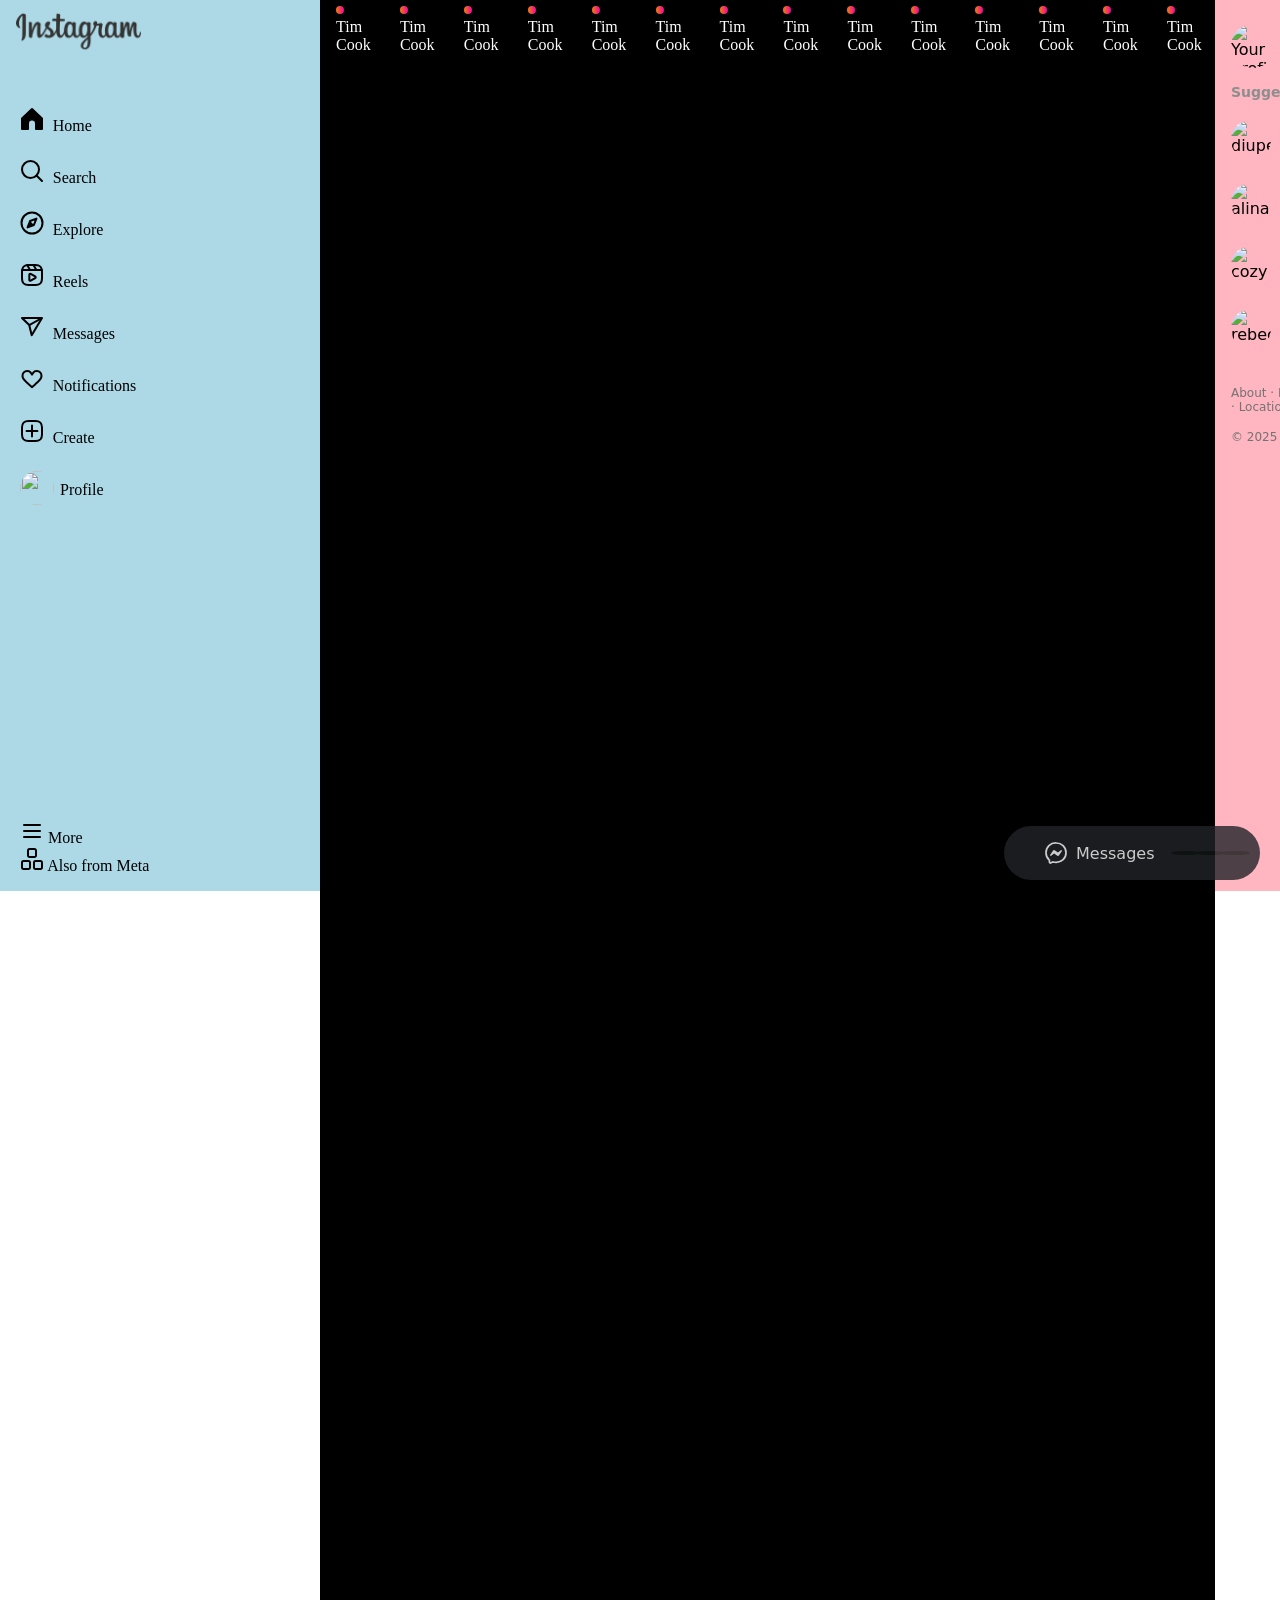
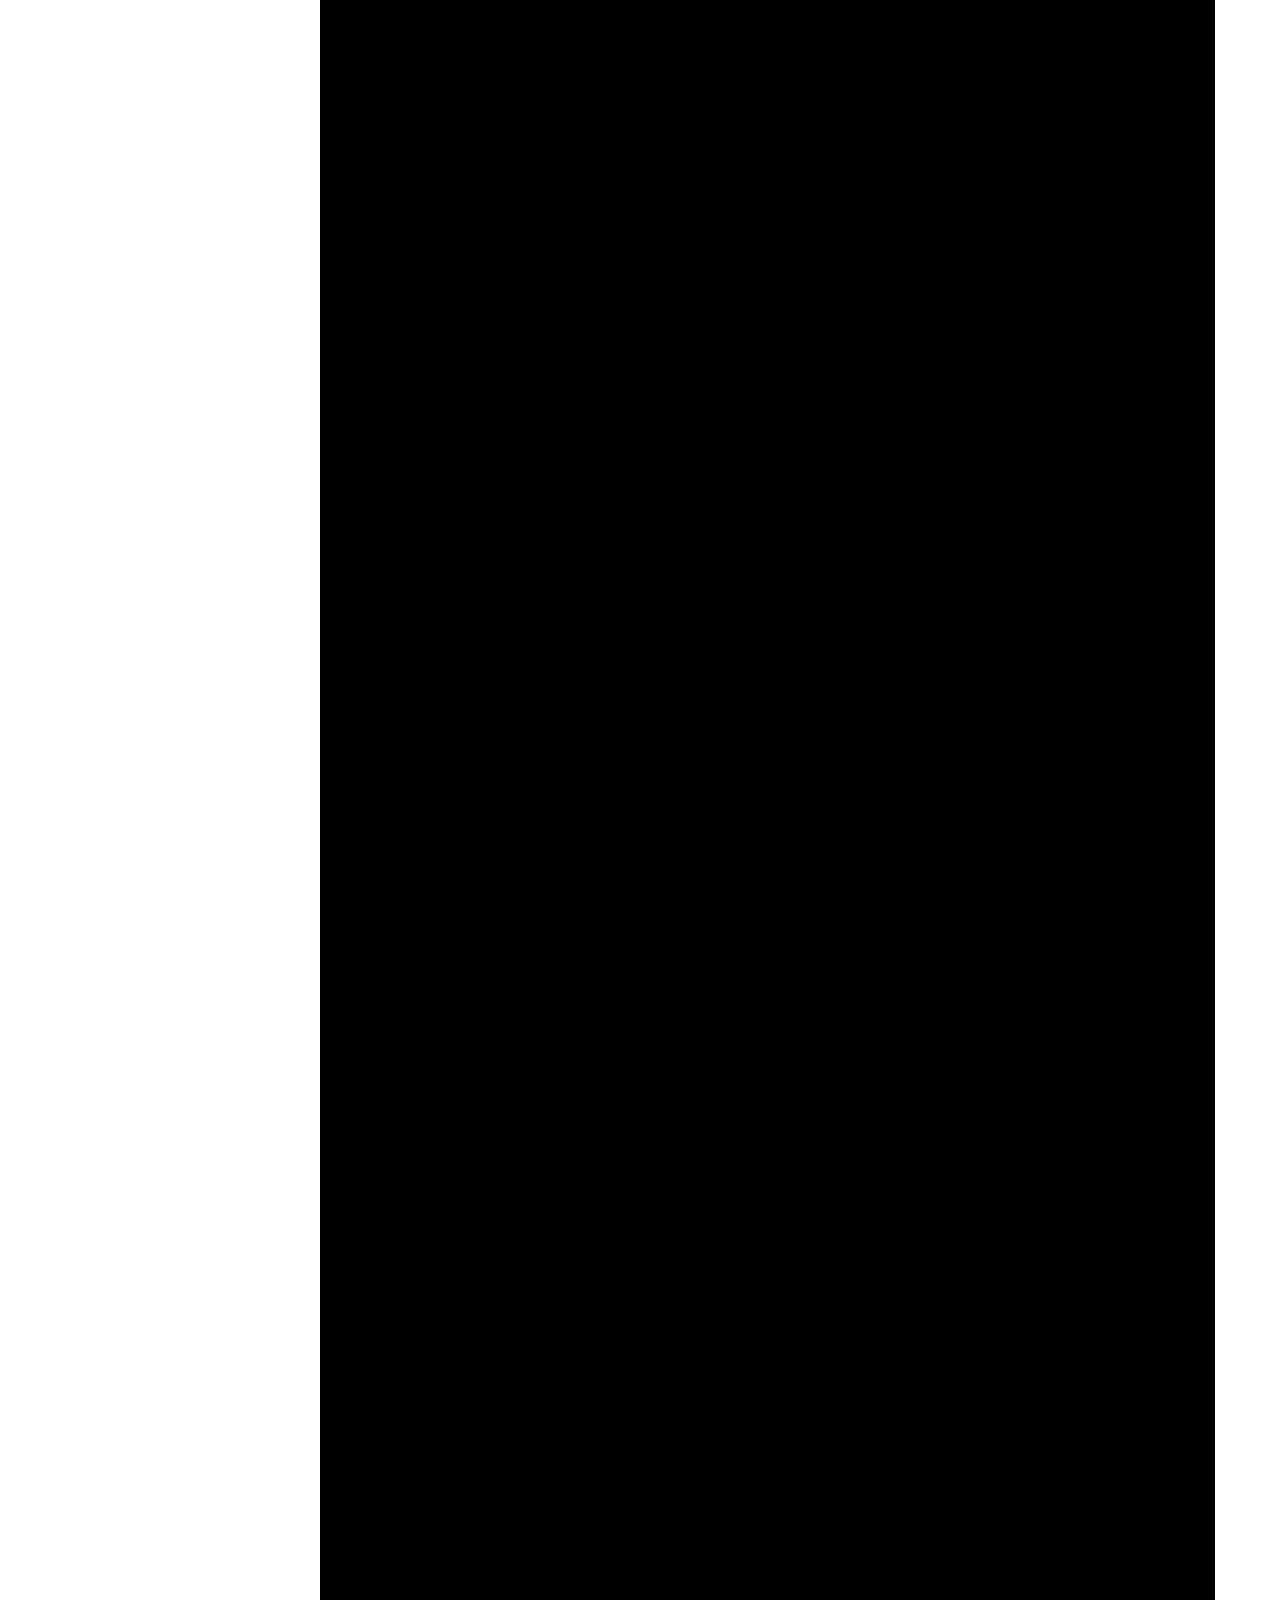
==== commit 2b6fcedb: "story section design" ====
--- a/home.html
+++ b/home.html
@@ -5,7 +5,11 @@
       <meta name="viewport" content="width=device-width, initial-scale=1.0">
       <link rel="stylesheet" href="./home.css">
       <link rel="stylesheet" href="base.css">
-      <title>Document</title>
+       <title>Instagram</title>
+      <link rel="apple-touch-icon" sizes="180x180" href="assets/apple-touch-icon.png">
+      <link rel="icon" type="image/png" sizes="32x32" href="assets/favicon-32x32.png">
+      <link rel="icon" type="image/png" sizes="16x16" href="assets/favicon-16x16.png">
+      <link rel="manifest" href="assets/site.webmanifest">
    </head>
    <body>
       <div class="home_wrapper">
@@ -138,6 +142,7 @@
 
          <!-- Main section  -->
          <div class="main_section">
+            <!-- Story Section -->
             <div class="story_wrapper">
                <!-- Item -->
                <div class="story_item">
@@ -187,9 +192,79 @@
                      <img src="https://funylifee.in/wp-content/uploads/2023/10/24_Instagram-DP-Images-WWW.FUNYLIFE.IN_-1024x1024.jpg" alt="">
                   </div>
                   <p class="story_image_text">Tim Cook</p> 
+               </div>
+                <!-- Item -->
+               <div class="story_item">
+                  <div class="story_image_item">
+                     <img src="https://funylifee.in/wp-content/uploads/2023/10/24_Instagram-DP-Images-WWW.FUNYLIFE.IN_-1024x1024.jpg" alt="">
+                  </div>
+                  <p class="story_image_text">Tim Cook</p> 
+               </div>
+               <!-- Item -->
+               <div class="story_item">
+                  <div class="story_image_item">
+                     <img src="https://funylifee.in/wp-content/uploads/2023/10/24_Instagram-DP-Images-WWW.FUNYLIFE.IN_-1024x1024.jpg" alt="">
+                  </div>
+                  <p class="story_image_text">Tim Cook</p> 
+               </div>
+               <!-- Item -->
+               <div class="story_item">
+                  <div class="story_image_item">
+                     <img src="https://funylifee.in/wp-content/uploads/2023/10/24_Instagram-DP-Images-WWW.FUNYLIFE.IN_-1024x1024.jpg" alt="">
+                  </div>
+                  <p class="story_image_text">Tim Cook</p> 
+               </div>
+               <!-- Item -->
+               <div class="story_item">
+                  <div class="story_image_item">
+                     <img src="https://funylifee.in/wp-content/uploads/2023/10/24_Instagram-DP-Images-WWW.FUNYLIFE.IN_-1024x1024.jpg" alt="">
+                  </div>
+                  <p class="story_image_text">Tim Cook</p> 
+               </div>  
+               <div class="story_item">
+                  <div class="story_image_item">
+                     <img src="https://funylifee.in/wp-content/uploads/2023/10/24_Instagram-DP-Images-WWW.FUNYLIFE.IN_-1024x1024.jpg" alt="">
+                  </div>
+                  <p class="story_image_text">Tim Cook</p> 
+               </div>
+               <!-- Item -->
+               <div class="story_item">
+                  <div class="story_image_item">
+                     <img src="https://funylifee.in/wp-content/uploads/2023/10/24_Instagram-DP-Images-WWW.FUNYLIFE.IN_-1024x1024.jpg" alt="">
+                  </div>
+                  <p class="story_image_text">Tim Cook</p> 
+               </div>
+               <!-- Item -->
+               <div class="story_item">
+                  <div class="story_image_item">
+                     <img src="https://funylifee.in/wp-content/uploads/2023/10/24_Instagram-DP-Images-WWW.FUNYLIFE.IN_-1024x1024.jpg" alt="">
+                  </div>
+                  <p class="story_image_text">Tim Cook</p> 
                </div>  
 
             </div>
+
+            <!-- Reel Card -->
+             <ul class="main_card_wrapper">
+                  <li>
+                     <img src="" alt="">
+                     <div>
+                        <div>
+                           <p>
+                              User Name comes header
+                           </p>
+                           <img src="" alt="">
+                           <span>11 hr</span>
+                        </div>
+                        <p>Audio Source</p>
+                     </div>
+                     <div>
+                        <img src="three dots imag will come here" alt="">
+                     </div>
+                  </li>
+                  <li></li>
+                  <li></li>
+             </ul>
           </div>
          
          <!-- Right sidebar -->
--- a/home.css
+++ b/home.css
@@ -9,18 +9,18 @@
 .left_nav {
   display: flex;
   flex-direction: column;
-  flex: 0 0 20%;
+  flex: 0 0 25%;
   height: 99vh;
   background-color: lightblue;
 }
 
 .main_section {
   height: 200rem;
-  flex: 0 0 60%;
+  flex: 0 0 50%;
   background-color: black;
 }
 .right_nav {
-  flex: 0 0 20%;
+  flex: 0 0 25%;
   background-color: lightpink;
 }
 
@@ -224,7 +224,9 @@
 .story_image_item img{
   width: 80px;
   border-radius: 50%;
-  border: 4px solid hotpink;
+  background: linear-gradient(white, white) padding-box, linear-gradient(to right, #f08000, #f000ac) border-box;
+  border-radius: 50em;
+  border: 4px solid transparent;
 }
 
 p{
@@ -235,10 +237,28 @@
   flex-direction: column;
   align-items: center;
 } 
+.story_item:hover{
+  cursor: pointer;
+}
+
 .story_image_text{
   color: white;
 }
 .story_wrapper{
   display: flex;
-  justify-content: space-around;
-}+  width: 895px;
+  overflow-x: scroll;
+  
+}
+.story_wrapper .story_item{
+  display: inline-block;
+  margin-left: 1rem;
+}
+
+.story_wrapper {
+    -ms-overflow-style: none; 
+    scrollbar-width: none;
+}
+.story_wrapper::-webkit-scrollbar { 
+    display: none;
+}
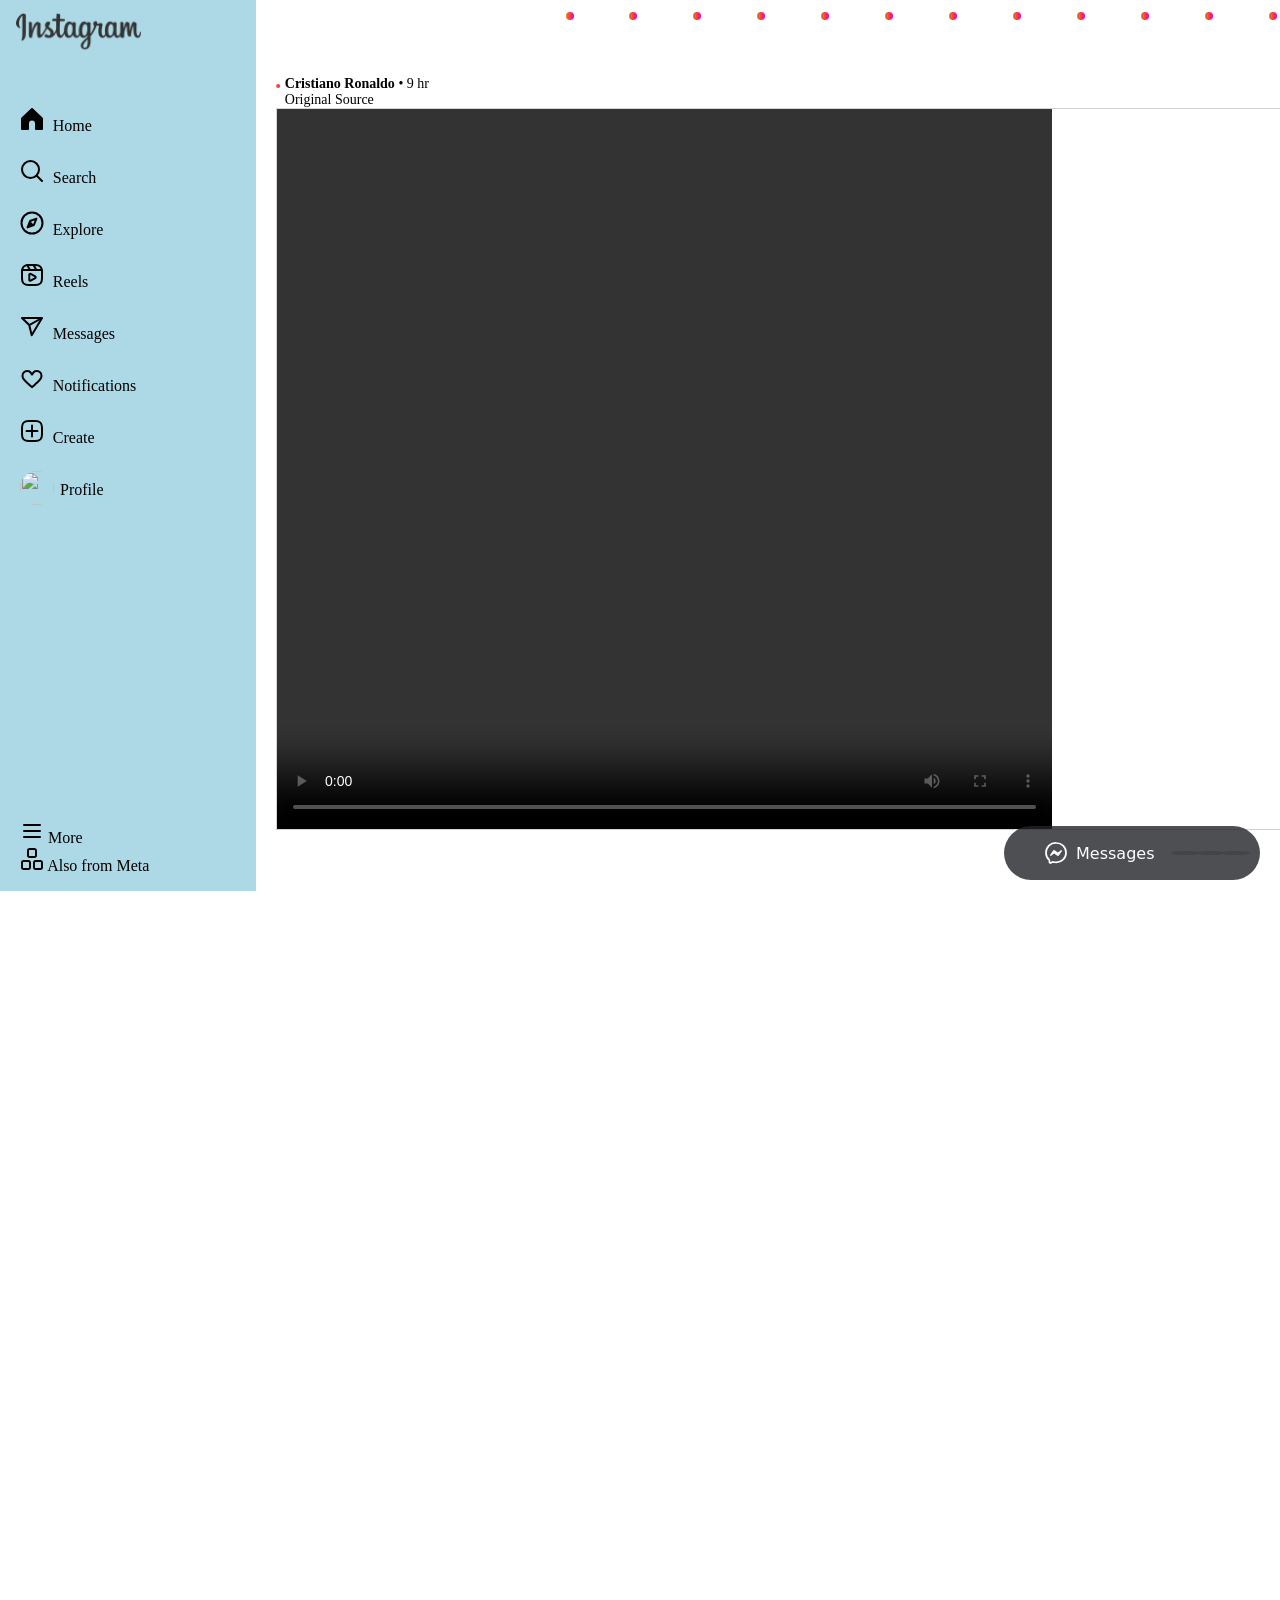
==== commit 898d64de: "container design" ====
--- a/home.html
+++ b/home.html
@@ -143,6 +143,7 @@
          <!-- Main section  -->
          <div class="main_section">
             <!-- Story Section -->
+         <div class="first_col">
             <div class="story_wrapper">
                <!-- Item -->
                <div class="story_item">
@@ -246,26 +247,33 @@
 
             <!-- Reel Card -->
              <ul class="main_card_wrapper">
-                  <li>
-                     <img src="" alt="">
+                  <li class="card_header">
+                     <div class="card_header_first_col">
+                        <div class="story_image_item extra_width">
+                           <img src="https://i.pinimg.com/474x/65/e2/29/65e22966876814f6df6b6788501e4c20.jpg" alt="">
+                        </div>
+                        <div style="margin-left: 0.3rem;">
+                           <div style="display: flex;">
+                              <p style="font-weight: 900;">Cristiano Ronaldo</p>
+                              <span>&nbsp• 9 hr</span>
+                           </div>
+                           <p>Original Source</p>
+                        </div>
+                     </div>
+
                      <div>
-                        <div>
-                           <p>
-                              User Name comes header
-                           </p>
-                           <img src="" alt="">
-                           <span>11 hr</span>
-                        </div>
-                        <p>Audio Source</p>
-                     </div>
-                     <div>
-                        <img src="three dots imag will come here" alt="">
+                        <svg width="16px" height="16px" viewBox="0 0 16 16" xmlns="http://www.w3.org/2000/svg" fill="currentColor" class="bi bi-three-dots">
+                          <path d="M3 9.5a1.5 1.5 0 1 1 0-3 1.5 1.5 0 0 1 0 3zm5 0a1.5 1.5 0 1 1 0-3 1.5 1.5 0 0 1 0 3zm5 0a1.5 1.5 0 1 1 0-3 1.5 1.5 0 0 1 0 3z"/>
+                        </svg>
                      </div>
                   </li>
-                  <li></li>
+                  <li class="content_container">
+                     <video src="./assets/video.mp4" controls></video>
+                  </li>
                   <li></li>
              </ul>
           </div>
+      </div>
          
          <!-- Right sidebar -->
          <aside class="right_nav">
--- a/home.css
+++ b/home.css
@@ -9,18 +9,18 @@
 .left_nav {
   display: flex;
   flex-direction: column;
-  flex: 0 0 25%;
+  flex: 0 0 20%;
   height: 99vh;
   background-color: lightblue;
 }
 
 .main_section {
   height: 200rem;
-  flex: 0 0 50%;
-  background-color: black;
+  flex: 0 0 60%;
+  /* background-color: black; */
 }
 .right_nav {
-  flex: 0 0 25%;
+  flex: 0 0 20%;
   background-color: lightpink;
 }
 
@@ -226,7 +226,7 @@
   border-radius: 50%;
   background: linear-gradient(white, white) padding-box, linear-gradient(to right, #f08000, #f000ac) border-box;
   border-radius: 50em;
-  border: 4px solid transparent;
+  border: 4px double transparent;
 }
 
 p{
@@ -248,7 +248,7 @@
   display: flex;
   width: 895px;
   overflow-x: scroll;
-  
+  margin-top: 0.4rem;
 }
 .story_wrapper .story_item{
   display: inline-block;
@@ -262,3 +262,28 @@
 .story_wrapper::-webkit-scrollbar { 
     display: none;
 }
+.extra_width img{
+   width: 32px;
+   border-width: 2px;
+}
+.main_card_wrapper li{
+  list-style: none;
+}
+.card_header{
+  display: flex;
+  justify-content: space-between;
+  font-size: 14px;
+}
+.card_header_first_col{
+  display: flex;
+}
+video{
+  height: 80vh;
+  border: 1px solid lightgray;
+}
+.first_col {
+  display: flex;
+  flex-direction: column;
+  justify-content: center;
+  align-items: center;
+}
